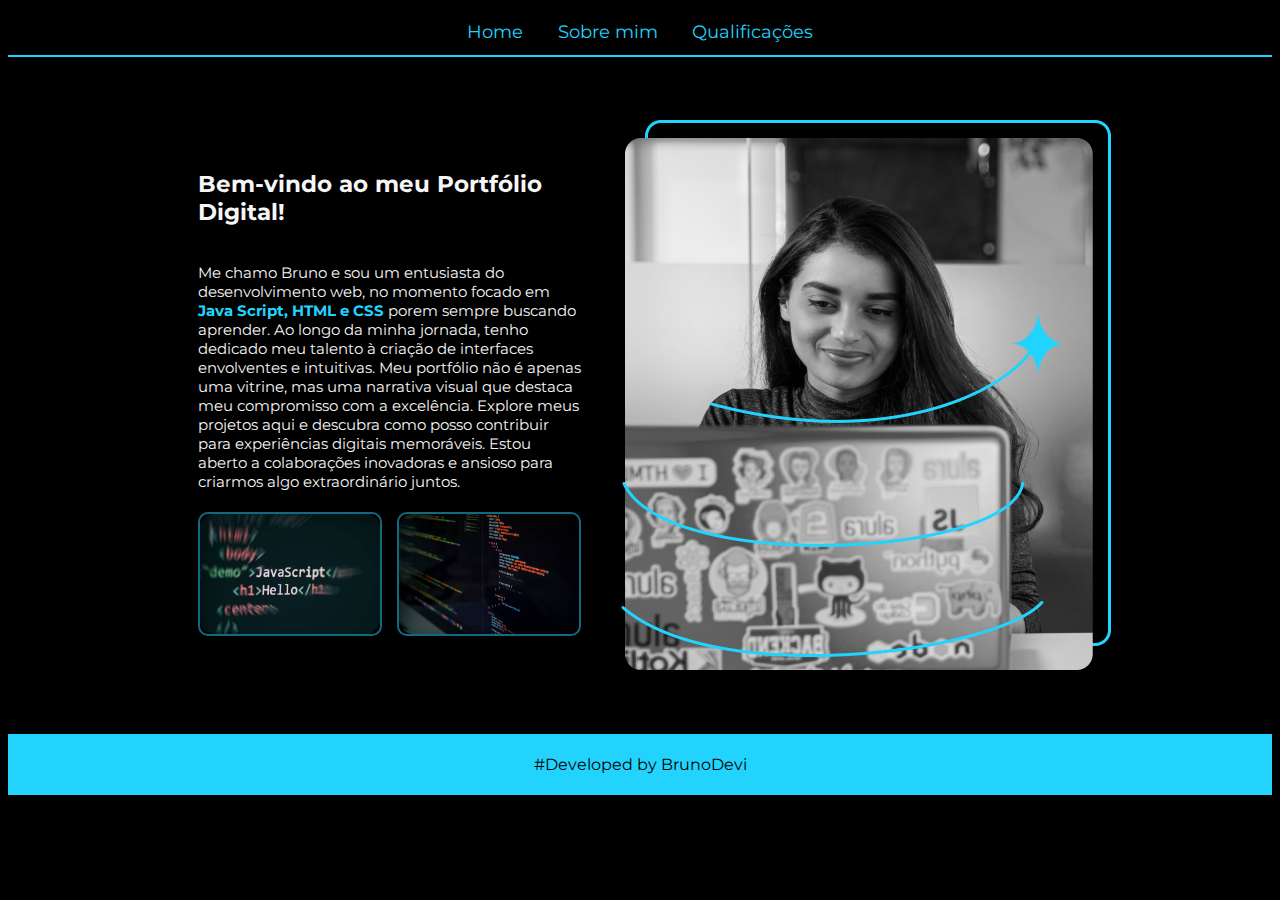
==== about.html @ 455a5066 "first commit" ====
<!DOCTYPE html>
<html lang="en">
    <head>
        <meta charset="UTF-8">
        <meta http-equiv="X-UA-Compatible" content="IE=edge">
        <meta name="viewport" content="width=device-width, initial-scale=1.0">
        <title>Sobre Mim</title>
        <link rel="stylesheet" href="styles.css">
<body>
    <header class="cabecalho">
        <nav class="cabecalho__menu">
            <a class="cabecalho__menu__link" href="index.html">Home</a>
            <a class="cabecalho__menu__link" href="about.html">Sobre mim</a>
            <a class="cabecalho__menu__link" href="Qualification.html">Qualificações</a>
        </nav>
    </header>
    <main class="container">
        <section class="container__conteudo">
            <h1 class="container__conteudo__titulo">Bem-vindo ao meu Portfólio Digital!</h1>
            <p class="container__conteudo__paragrafo">Me chamo Bruno e sou um entusiasta do desenvolvimento web, no momento focado em <strong class="texto-azul">Java Script, HTML e CSS</strong> porem sempre buscando aprender. Ao longo da minha jornada, tenho dedicado meu talento à criação de interfaces envolventes e intuitivas. Meu portfólio não é apenas uma vitrine, mas uma narrativa visual que destaca meu compromisso com a excelência. Explore meus projetos aqui e descubra como posso contribuir para experiências digitais memoráveis. Estou aberto a colaborações inovadoras e ansioso para criarmos algo extraordinário juntos.</p>
            <section class="container__conteudo__fotos">
                <img class="Imagem__conteudo" src="imagens/javascript foto 1.png" alt="Foto de programação">
                <img class="Imagem__conteudo" src="imagens/javascript foto 2.png" alt="Foto de programação">
            </section>
        </section>
        <img class="Imagem" src="imagens/Imagem.png" alt="Foto do desenvolvedor">
    </main>
    <footer class="rodape">
        <p>#Developed by BrunoDevi</p>
    </footer>
</body>
</html>
---- styles.css ----
@font-face {
    font-family: Krona;
    src: url(fonts/KronaOne-Regular.ttf);
}
@font-face {
    font-family: Montserrat;
    src: url(fonts/Montserrat-VariableFont_wght.ttf);
}

:root {
    --cor-primaria: #000000;
    --cor-secundaria: #F6F6F6;
    --cor-terciaria: #22D4FD;
    --cor-hover: #272727;
}

body{
    box-sizing: border-box;
    background-color: var(--cor-primaria);
    color: var(--cor-secundaria);
}

.cabecalho {
    padding: 1%;
    border-bottom: 2px solid var(--cor-terciaria);
}

.cabecalho__menu{
    display: flex;
    justify-content: center;
    gap: 2%;
}

.cabecalho__menu__link {
    font-size: 18px;
    font-family: Montserrat;
    color: var(--cor-terciaria);
    text-decoration: none;
    padding: 0px 5px;
    text-align: center;
}

.cabecalho__menu__link:hover {
    border-radius: 5px;
    background-color: var(--cor-terciaria);
    color: var(--cor-primaria);
    transition-duration: 1s;
    background-color: 0.8;

}

.container{
    padding: 5% 15%;
    display: flex;
    align-items: center;
    justify-content: space-between;
    gap: 40px;
}
.container__conteudo{
    width: 615px;
    display: flex;
    flex-direction: column;
    align-items: center;
    gap: 6px;
}

.container__conteudo__titulo{
    font-size: 23px;
    font-family: Montserrat;
}

.texto-azul{
    color: var(--cor-terciaria);
}

.container__conteudo__paragrafo{
    font-size: 15px;
    font-family: Montserrat;
}

.container__conteudo__fotos {
    display: flex;
    justify-content: center;
    gap: 15px;
}

.Imagem__conteudo {
    width: 180px;
    border: 2px solid rgb(34, 212, 253, 0.5);
    border-radius: 10px;
}

.ccontainer__conteudo__link{
    display: flex;
    flex-direction: column;
    justify-content: space-between;
    align-items: center;
}
.link__subtitulo{
    font-family: Krona;
    font-weight: 400;
    font-size: 18px;
}

.link__container {
    display: flex;
    flex-direction: column;
    justify-content: center;
    gap: 10px;
}

.link__botao{
    display: flex;
    justify-content: center;
    gap: 16px;
    border: 2px solid var(--cor-terciaria);
    width: 250px;
    text-align: center;
    border-radius: 8px;
    font-size: 18px;
    font-weight: 600;
    padding: 8px 0;
    text-decoration: none;
    color: var(--cor-secundaria);
    font-family: Montserrat;
}

.link__botao:hover{
    background-color: var(--cor-hover);
}
.rodape{
    color: var(--cor-primaria);
    background-color: var(--cor-terciaria);
    text-align: center;
    font-family: Montserrat;
    font-size: 16px;
    font-weight: 400;
    padding: 5px;
}
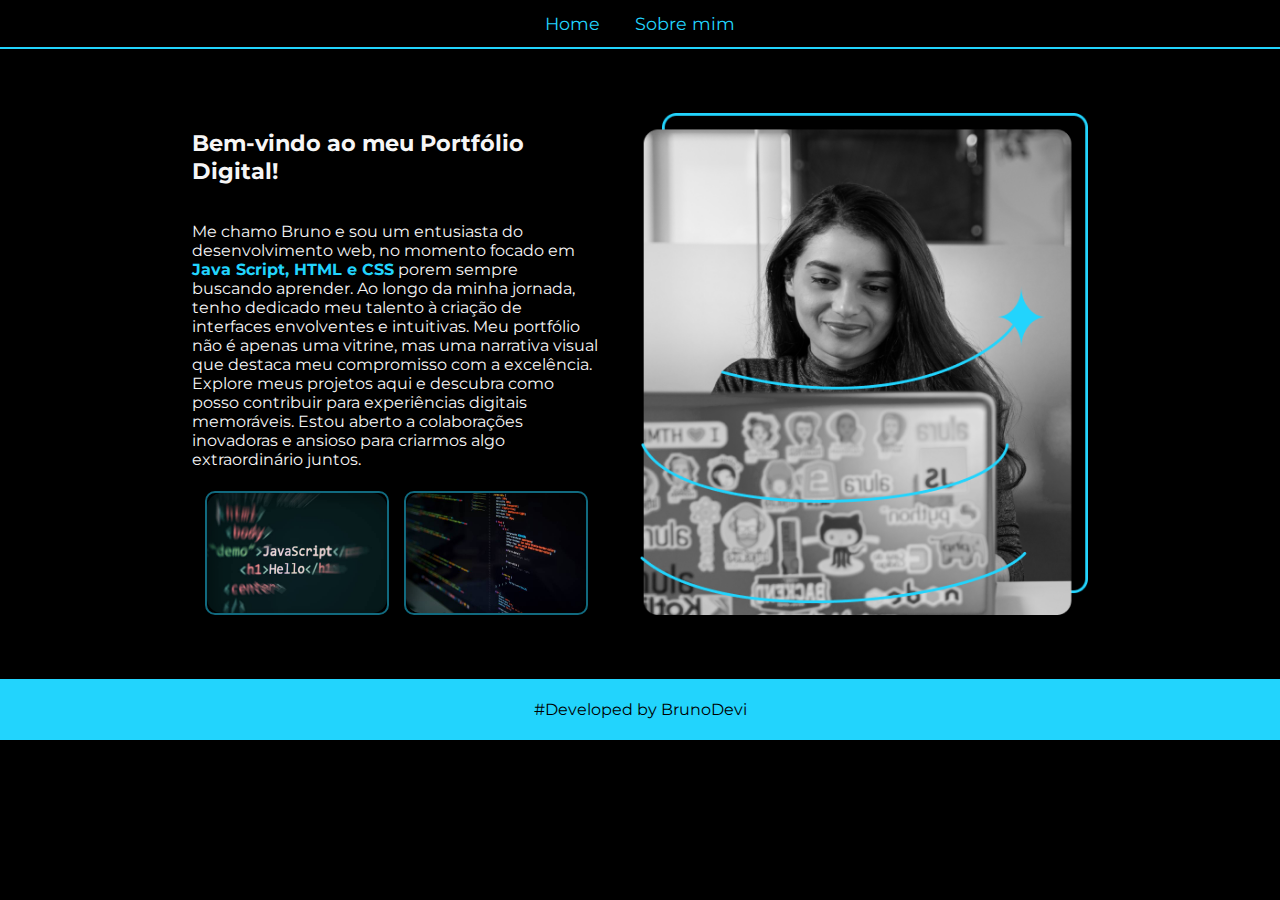
==== commit 9743f90d: "arquive modification" ====
--- a/about.html
+++ b/about.html
@@ -11,7 +11,6 @@
         <nav class="cabecalho__menu">
             <a class="cabecalho__menu__link" href="index.html">Home</a>
             <a class="cabecalho__menu__link" href="about.html">Sobre mim</a>
-            <a class="cabecalho__menu__link" href="Qualification.html">Qualificações</a>
         </nav>
     </header>
     <main class="container">
@@ -23,7 +22,7 @@
                 <img class="Imagem__conteudo" src="imagens/javascript foto 2.png" alt="Foto de programação">
             </section>
         </section>
-        <img class="Imagem" src="imagens/Imagem.png" alt="Foto do desenvolvedor">
+        <img class="imagem" src="imagens/Imagem.png" alt="Foto do desenvolvedor">
     </main>
     <footer class="rodape">
         <p>#Developed by BrunoDevi</p>
--- a/styles.css
+++ b/styles.css
@@ -18,6 +18,7 @@
     box-sizing: border-box;
     background-color: var(--cor-primaria);
     color: var(--cor-secundaria);
+    margin: 0px;
 }
 
 .cabecalho {
@@ -32,7 +33,7 @@
 }
 
 .cabecalho__menu__link {
-    font-size: 18px;
+    font-size: 1.1rem;
     font-family: Montserrat;
     color: var(--cor-terciaria);
     text-decoration: none;
@@ -44,7 +45,7 @@
     border-radius: 5px;
     background-color: var(--cor-terciaria);
     color: var(--cor-primaria);
-    transition-duration: 1s;
+    transition-duration: 0.5s;
     background-color: 0.8;
 
 }
@@ -57,7 +58,7 @@
     gap: 40px;
 }
 .container__conteudo{
-    width: 615px;
+    width: 50%;
     display: flex;
     flex-direction: column;
     align-items: center;
@@ -65,7 +66,7 @@
 }
 
 .container__conteudo__titulo{
-    font-size: 23px;
+    font-size: 1.4rem;
     font-family: Montserrat;
 }
 
@@ -74,7 +75,7 @@
 }
 
 .container__conteudo__paragrafo{
-    font-size: 15px;
+    font-size: 1rem;
     font-family: Montserrat;
 }
 
@@ -99,7 +100,7 @@
 .link__subtitulo{
     font-family: Krona;
     font-weight: 400;
-    font-size: 18px;
+    font-size: 1.1rem;
 }
 
 .link__container {
@@ -112,12 +113,13 @@
 .link__botao{
     display: flex;
     justify-content: center;
+    align-items: center;
     gap: 16px;
     border: 2px solid var(--cor-terciaria);
     width: 250px;
     text-align: center;
     border-radius: 8px;
-    font-size: 18px;
+    font-size: 1.1rem;
     font-weight: 600;
     padding: 8px 0;
     text-decoration: none;
@@ -128,12 +130,17 @@
 .link__botao:hover{
     background-color: var(--cor-hover);
 }
+
+.imagem {
+    width: 50%;
+}
+
 .rodape{
     color: var(--cor-primaria);
     background-color: var(--cor-terciaria);
     text-align: center;
     font-family: Montserrat;
-    font-size: 16px;
+    font-size: 1rem;
     font-weight: 400;
     padding: 5px;
 }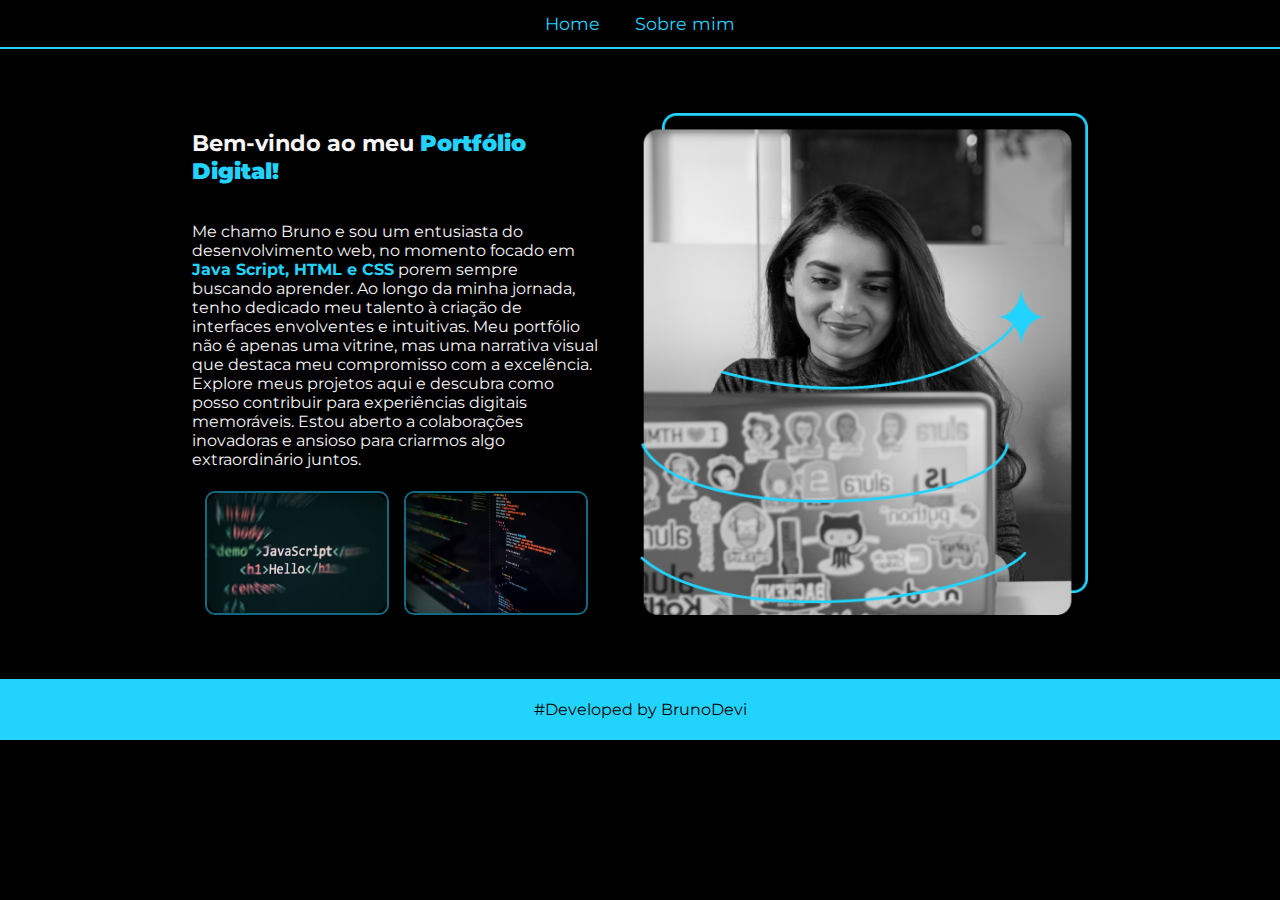
==== commit c87c72cb: "adicionar texo-azul" ====
--- a/about.html
+++ b/about.html
@@ -6,6 +6,7 @@
         <meta name="viewport" content="width=device-width, initial-scale=1.0">
         <title>Sobre Mim</title>
         <link rel="stylesheet" href="styles.css">
+    </head>    
 <body>
     <header class="cabecalho">
         <nav class="cabecalho__menu">
@@ -15,7 +16,7 @@
     </header>
     <main class="container">
         <section class="container__conteudo">
-            <h1 class="container__conteudo__titulo">Bem-vindo ao meu Portfólio Digital!</h1>
+            <h1 class="container__conteudo__titulo">Bem-vindo ao meu <strong class="texto-azul">Portfólio Digital!</strong></h1>
             <p class="container__conteudo__paragrafo">Me chamo Bruno e sou um entusiasta do desenvolvimento web, no momento focado em <strong class="texto-azul">Java Script, HTML e CSS</strong> porem sempre buscando aprender. Ao longo da minha jornada, tenho dedicado meu talento à criação de interfaces envolventes e intuitivas. Meu portfólio não é apenas uma vitrine, mas uma narrativa visual que destaca meu compromisso com a excelência. Explore meus projetos aqui e descubra como posso contribuir para experiências digitais memoráveis. Estou aberto a colaborações inovadoras e ansioso para criarmos algo extraordinário juntos.</p>
             <section class="container__conteudo__fotos">
                 <img class="Imagem__conteudo" src="imagens/javascript foto 1.png" alt="Foto de programação">
